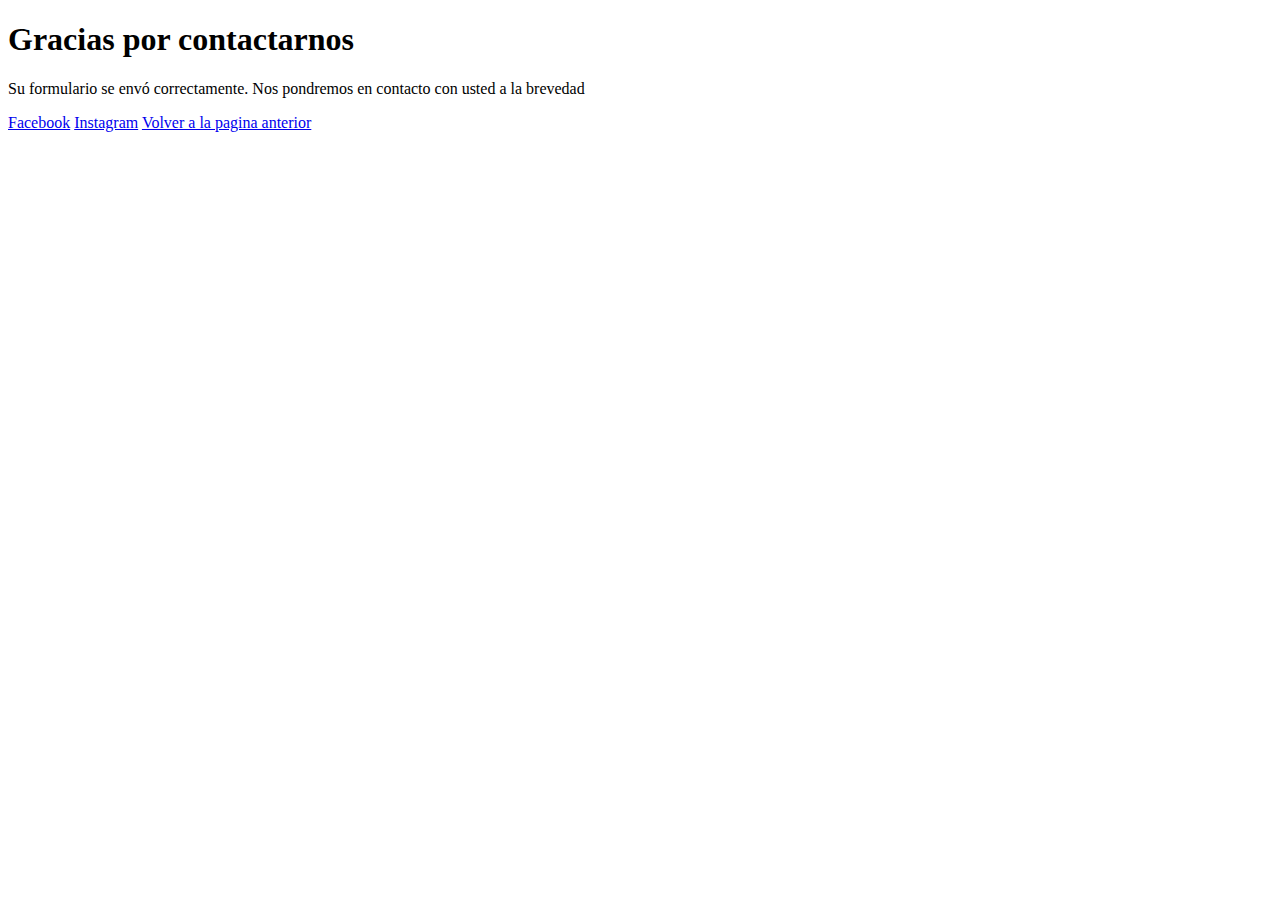
==== form-page.html @ c253213e "form redirection page" ====
<!DOCTYPE html>
<html lang="en">
<head>
    <meta charset="UTF-8">
    <meta http-equiv="X-UA-Compatible" content="IE=edge">
    <meta name="viewport" content="width=device-width, initial-scale=1.0">
    <title>Formulario enviado</title>
</head>
<body>
    <h1>Gracias por contactarnos</h1>
    <p>Su formulario se envó correctamente. Nos pondremos en contacto con usted a la brevedad</p>
    <a target="_blank" href="https://facebook.com">Facebook</a>
    <a target="_blank" href="https://instagram.com">Instagram</a>
    <a href="https://alejandrogsk.github.io/kuchenamoblamientos/">Volver a la pagina anterior</a>
</body>
</html>
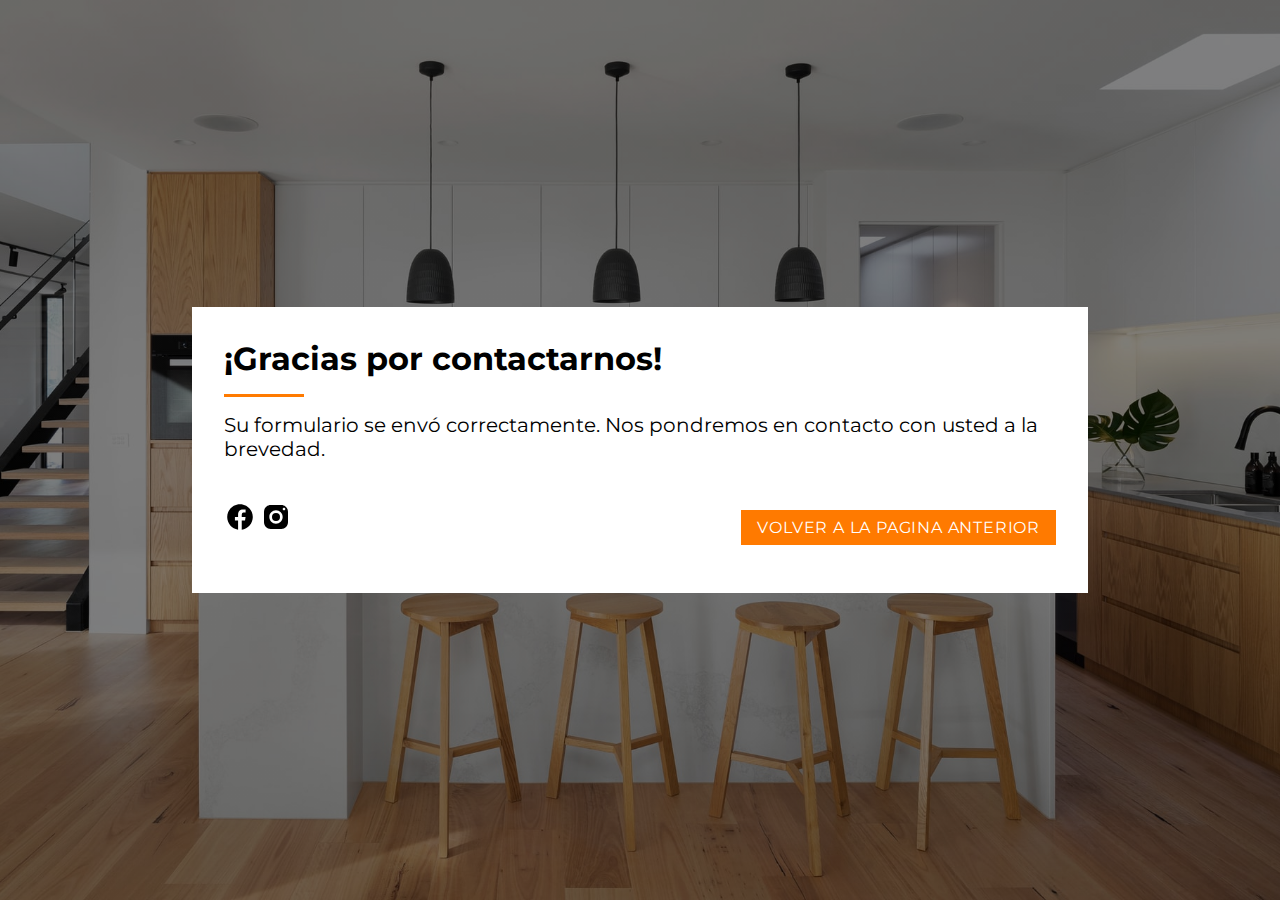
==== commit 6763b73a: "whatsapp design" ====
--- a/form-page.html
+++ b/form-page.html
@@ -5,12 +5,57 @@
     <meta http-equiv="X-UA-Compatible" content="IE=edge">
     <meta name="viewport" content="width=device-width, initial-scale=1.0">
     <title>Formulario enviado</title>
+
+    <link rel="stylesheet" href="./css/main.css">
 </head>
 <body>
-    <h1>Gracias por contactarnos</h1>
-    <p>Su formulario se envó correctamente. Nos pondremos en contacto con usted a la brevedad</p>
-    <a target="_blank" href="https://facebook.com">Facebook</a>
-    <a target="_blank" href="https://instagram.com">Instagram</a>
-    <a href="https://alejandrogsk.github.io/kuchenamoblamientos/">Volver a la pagina anterior</a>
+    <section class="section__thanks">
+        <div>
+            <h1>¡Gracias por contactarnos!</h1>
+            <span class="line-1"></span>
+    <p>Su formulario se envó correctamente. Nos pondremos en contacto con usted a la brevedad.</p>
+    <div class="section__thanks--links">
+        <div class="section__thanks--links-social">
+            <a
+            rel="nofollow"
+            target="_blank"
+            href="https://es-la.facebook.com/kuchen.amoblamientos/"
+        >
+            <svg
+                fill="#000000"
+                xmlns="http://www.w3.org/2000/svg"
+                viewBox="0 0 30 30"
+                width="24px"
+                height="24px"
+            >
+                <path
+                    d="M15,3C8.373,3,3,8.373,3,15c0,6.016,4.432,10.984,10.206,11.852V18.18h-2.969v-3.154h2.969v-2.099c0-3.475,1.693-5,4.581-5 c1.383,0,2.115,0.103,2.461,0.149v2.753h-1.97c-1.226,0-1.654,1.163-1.654,2.473v1.724h3.593L19.73,18.18h-3.106v8.697 C22.481,26.083,27,21.075,27,15C27,8.373,21.627,3,15,3z"
+                />
+            </svg>
+        </a>
+
+        <a
+            rel="nofollow"
+            target="_blank"
+            href="https://es-la.facebook.com/kuchen.amoblamientos/"
+        >
+            <svg
+                fill="#000000"
+                xmlns="http://www.w3.org/2000/svg"
+                viewBox="0 0 24 24"
+                width="30px"
+                height="30px"
+            >
+                <path
+                    d="M 8 3 C 5.239 3 3 5.239 3 8 L 3 16 C 3 18.761 5.239 21 8 21 L 16 21 C 18.761 21 21 18.761 21 16 L 21 8 C 21 5.239 18.761 3 16 3 L 8 3 z M 18 5 C 18.552 5 19 5.448 19 6 C 19 6.552 18.552 7 18 7 C 17.448 7 17 6.552 17 6 C 17 5.448 17.448 5 18 5 z M 12 7 C 14.761 7 17 9.239 17 12 C 17 14.761 14.761 17 12 17 C 9.239 17 7 14.761 7 12 C 7 9.239 9.239 7 12 7 z M 12 9 A 3 3 0 0 0 9 12 A 3 3 0 0 0 12 15 A 3 3 0 0 0 15 12 A 3 3 0 0 0 12 9 z"
+                />
+            </svg>
+        </a>    
+        </div>
+
+        <a class="btn-2" href="https://alejandrogsk.github.io/kuchenamoblamientos/">Volver a la pagina anterior</a>
+    </div>
+        </div>
+    </section>
 </body>
 </html>--- a/css/main.css
+++ b/css/main.css
@@ -0,0 +1,789 @@
+@import url("https://fonts.googleapis.com/css2?family=Montserrat:wght@300;400;500;600;700&display=swap");
+*,
+*:before,
+*:after {
+  box-sizing: inherit;
+  margin: 0;
+  padding: 0;
+  font-family: "Montserrat", sans-serif;
+}
+
+html {
+  box-sizing: border-box;
+  scroll-behavior: smooth;
+}
+
+h2 {
+  font-size: 2rem;
+}
+
+p {
+  font-size: 1.25rem;
+}
+
+h3 {
+  font-size: 1.7rem;
+}
+
+@media (max-width: 50em) {
+  h3 {
+    font-size: 1.6rem;
+  }
+}
+@media (max-width: 37.5em) {
+  h3 {
+    font-size: 1.3rem;
+  }
+}
+@media (max-width: 37.5em) {
+  h2 {
+    font-size: 1.5rem;
+  }
+
+  p {
+    font-size: 1rem;
+  }
+}
+body::-webkit-scrollbar {
+  width: 12px;
+}
+body::-webkit-scrollbar-track {
+  background: #fff;
+}
+body::-webkit-scrollbar-thumb {
+  background-color: #ff7a00;
+  /* color of the scroll thumb */
+  border-radius: 20px;
+  /* roundness of the scroll thumb */
+  border: 3px solid #fff;
+  /* creates padding around scroll thumb */
+}
+body::-webkit-scrollbar-thumb:hover {
+  background-color: #fc871a;
+}
+
+header {
+  align-items: center;
+  display: flex;
+  justify-content: space-between;
+  position: absolute;
+  top: 0;
+  left: 0;
+  right: 0;
+  padding: 1rem;
+}
+
+.header__fixed {
+  position: fixed;
+  background-color: #fff;
+  box-shadow: 0px 1px 5px 0px rgba(0, 0, 0, 0.2);
+}
+@media (max-width: 50em) {
+  .header__fixed {
+    position: absolute;
+  }
+}
+
+footer {
+  padding: 2rem;
+}
+
+.contact__data {
+  display: grid;
+  grid-template-columns: max-content repeat(3, 1fr);
+  justify-items: center;
+  align-items: center;
+}
+@media (max-width: 50em) {
+  .contact__data {
+    grid-template-columns: 1fr;
+    row-gap: 1rem;
+  }
+}
+.contact__data > div:first-child > a {
+  display: inline-block;
+}
+.contact__data > div:first-child > a > svg {
+  height: 5rem;
+  width: 2rem;
+  cursor: pointer;
+  fill: #000;
+  transition: 300ms all;
+}
+.contact__data > div:first-child > a > svg:hover {
+  fill: #ff7a00;
+}
+.contact__data > div > span:last-child {
+  text-decoration: underline;
+  cursor: pointer;
+  transition: 300ms all;
+}
+.contact__data > div > a {
+  color: #000;
+  transition: 300ms all;
+}
+.contact__data > div > a:hover {
+  color: #ff7a00;
+}
+.contact__data > div > span:last-child:hover {
+  color: #ff7a00;
+}
+
+.copyright {
+  text-align: center;
+  margin-top: 2rem;
+}
+
+.logo {
+  align-items: center;
+  display: flex;
+}
+.logo > span {
+  color: #fff;
+  font-size: 2rem;
+  font-weight: 600;
+  text-transform: uppercase;
+  margin-left: 0.25rem;
+}
+.logo > img {
+  height: 1.7rem;
+  width: 1.7rem;
+}
+
+.header__fixed > .logo > span {
+  color: #000;
+}
+
+.nav__icon {
+  cursor: pointer;
+  height: 1rem;
+  margin: 1rem;
+  position: fixed;
+  right: 1rem;
+  transform: rotate(0deg);
+  transition: 0.5s ease-in-out;
+  top: 1rem;
+  width: 3.5rem;
+  z-index: 2;
+  display: none;
+}
+@media (max-width: 50em) {
+  .nav__icon {
+    display: block;
+  }
+}
+.nav__icon > span {
+  background-color: #FF7A00;
+  display: block;
+  position: absolute;
+  height: 5px;
+  width: 3.5rem;
+  left: 0;
+  transform: rotate(0deg);
+  transition: 0.25s ease-in-out;
+}
+.nav__icon > span:first-child {
+  top: 0rem;
+}
+.nav__icon > span:last-child {
+  top: 0.75rem;
+}
+.nav__icon.menu__open > span:first-child {
+  top: 6px;
+  transform: rotate(145deg);
+}
+.nav__icon.menu__open > span:last-child {
+  top: 6px;
+  transform: rotate(-145deg);
+}
+
+/*Navigation*/
+@media (max-width: 50em) {
+  .responsive__menu {
+    background-color: #fff;
+    position: fixed;
+    top: 0;
+    right: 0;
+    bottom: 0;
+    width: 25rem;
+    z-index: 1;
+    border-left: 1px #ff7a00 solid;
+    transform: translateX(30rem);
+    transition: 300ms ease-in-out;
+  }
+}
+@media (max-width: 37.5em) {
+  .responsive__menu {
+    width: 22rem;
+  }
+}
+@media (max-width: 25em) {
+  .responsive__menu {
+    width: 20rem;
+  }
+}
+@media (max-width: 20em) {
+  .responsive__menu {
+    width: 18rem;
+  }
+}
+.responsive__menu > ul {
+  display: flex;
+  list-style: none;
+}
+@media (max-width: 50em) {
+  .responsive__menu > ul {
+    list-style: none;
+    margin: 5rem auto auto;
+    flex-direction: column;
+    padding: 1rem;
+  }
+}
+.responsive__menu > ul > li {
+  margin-left: 1rem;
+}
+@media (max-width: 50em) {
+  .responsive__menu > ul > li {
+    margin-top: 1rem;
+    text-transform: uppercase;
+  }
+}
+.responsive__menu > ul > li > a {
+  text-decoration: none;
+  color: #fff;
+  text-transform: capitalize;
+  font-weight: 500;
+  transition: 200ms color;
+}
+@media (max-width: 50em) {
+  .responsive__menu > ul > li > a {
+    font-size: 1.2rem;
+    text-decoration: none;
+    color: #000;
+    text-transform: capitalize;
+    font-weight: 500;
+  }
+}
+.responsive__menu > ul > li > a:hover {
+  color: #ff7a00;
+}
+.responsive__menu.show__menu {
+  transform: translateX(0rem);
+}
+
+.header__fixed > .responsive__menu > ul > li > a {
+  color: #000;
+}
+.header__fixed > .responsive__menu > ul > li > a:hover {
+  color: #ff7a00;
+}
+
+.btn-1 {
+  text-decoration: none;
+  background-color: #fff;
+  border: none;
+  color: #000;
+  padding: 1rem 2rem;
+  cursor: pointer;
+  font-size: 1.2rem;
+  font-family: "Montserrat", sans-serif;
+  font-weight: 400;
+  text-transform: uppercase;
+  letter-spacing: 0.05rem;
+  transition: all 300ms;
+}
+.btn-1:hover {
+  background-color: #ff7a00;
+  color: #fff;
+  transform: translate(1px, -2px);
+}
+@media (max-width: 800px) {
+  .btn-1 {
+    background-color: #fff;
+    border: none;
+    color: black;
+    padding: 1rem 2rem;
+    cursor: pointer;
+    font-size: 1rem;
+    font-weight: 400;
+    text-transform: uppercase;
+    letter-spacing: 0.05rem;
+    transition: all 0.4s;
+  }
+}
+
+.btn-2 {
+  background-color: #ff7a00;
+  border: none;
+  color: #fff;
+  padding: 0.5rem 1rem;
+  cursor: pointer;
+  font-size: 1rem;
+  font-weight: 400;
+  text-transform: uppercase;
+  letter-spacing: 0.05rem;
+  transition: all 300ms;
+  margin-top: 1rem;
+  text-decoration: none;
+}
+.btn-2:hover {
+  background-color: #fc871a;
+}
+@media (max-width: 600px) {
+  .btn-2 {
+    width: 100%;
+  }
+}
+
+.line-1 {
+  background-color: #ff7a00;
+  display: block;
+  height: 3px;
+  width: 5rem;
+  margin: 1rem 0;
+}
+
+.whatsapp__btn {
+  background-color: #25D366;
+  border-radius: 50%;
+  box-shadow: 0px 0px 7px 0px rgba(0, 0, 0, 0.3);
+  cursor: pointer;
+  position: fixed;
+  bottom: 2rem;
+  right: 2rem;
+  display: flex;
+  padding: 0.5rem;
+  justify-content: center;
+  align-items: center;
+}
+@media (max-width: 50em) {
+  .whatsapp__btn {
+    bottom: 1rem;
+    right: 1rem;
+  }
+}
+.whatsapp__btn > svg {
+  height: 2.25rem;
+  width: 2.25rem;
+}
+
+.section1 {
+  background-image: linear-gradient(to bottom, rgba(0, 0, 0, 0.5), rgba(0, 0, 0, 0.5)), url("../assets/images/image1.jpg");
+  background-size: cover;
+  background-position: center;
+  min-height: 100vh;
+  width: 100%;
+  color: #fff;
+  align-items: center;
+  display: grid;
+}
+.section1 > div {
+  margin-left: 5rem;
+  max-width: 40%;
+}
+.section1 > div > h1 {
+  text-transform: uppercase;
+  margin-bottom: 0.5rem;
+  font-size: 2.5rem;
+  font-weight: 700;
+}
+.section1 > div > h1 > span {
+  color: #ff7a00;
+  font-size: inherit;
+}
+.section1 > div > p {
+  font-size: 1.5rem;
+  font-weight: 500;
+}
+@media (max-width: 65.62em) {
+  .section1 > div {
+    margin-left: 2rem;
+    max-width: 60%;
+  }
+}
+@media (max-width: 50em) {
+  .section1 > div {
+    margin-left: 1rem;
+    max-width: 80%;
+  }
+  .section1 > div > h1 {
+    font-size: 2.25rem;
+  }
+  .section1 > div > p {
+    font-size: 1.25rem;
+  }
+}
+@media (max-width: 37.5em) {
+  .section1 > div {
+    margin: 1rem;
+    max-width: 100%;
+  }
+  .section1 > div > h1 {
+    font-size: 2rem;
+  }
+  .section1 > div > p {
+    font-size: 1rem;
+  }
+}
+
+.section2 {
+  min-height: 80vh;
+  display: grid;
+  grid-template-columns: 1fr 1fr;
+  margin: 4rem;
+}
+.section2__left {
+  display: flex;
+  flex-direction: column;
+  justify-content: center;
+}
+.section2__left > div:last-child {
+  margin-top: 2rem;
+}
+.section2__left > div:last-child > .about__services {
+  display: grid;
+  grid-template-columns: min-content 1fr;
+  align-items: start;
+  row-gap: 1rem;
+  column-gap: 0.5rem;
+}
+.section2__left > div:last-child > .about__services > img {
+  margin-top: 3px;
+}
+.section2__right {
+  display: flex;
+  justify-content: center;
+  align-items: center;
+}
+.section2__right > img {
+  height: 80vh;
+  max-height: 1000px;
+  width: auto;
+}
+@media (max-width: 50em) {
+  .section2 {
+    grid-template-columns: 1fr;
+    margin: 1.5rem;
+    gap: 2rem;
+  }
+  .section2__right > img {
+    height: auto;
+    width: 100%;
+  }
+}
+@media (max-width: 37.5em) {
+  .section2 {
+    grid-template-columns: 1fr;
+    margin: 1rem;
+  }
+}
+
+.section3 {
+  min-height: 40vh;
+  background-image: linear-gradient(to bottom, rgba(0, 0, 0, 0.5), rgba(0, 0, 0, 0.5)), url("../assets/images/image1.jpg");
+  background-size: cover;
+  background-position: center;
+  background-attachment: fixed;
+  color: #fff;
+  padding: 3rem;
+  display: grid;
+  align-items: center;
+  justify-items: center;
+  grid-template-columns: repeat(3, 1fr);
+}
+@media (max-width: 50em) {
+  .section3 {
+    padding: 1.5rem;
+    display: grid;
+    align-items: center;
+    justify-items: center;
+    grid-template-columns: 1fr;
+    row-gap: 1.5rem;
+  }
+}
+.section3 > div {
+  display: flex;
+  flex-direction: column;
+  justify-content: center;
+  align-items: center;
+}
+.section3 > div > span {
+  font-weight: 600;
+  font-size: 2rem;
+  letter-spacing: 0.08rem;
+}
+
+.section4 {
+  min-height: 80vh;
+  display: flex;
+  justify-content: center;
+  flex-direction: column;
+  align-items: center;
+  margin: 4rem;
+}
+.section4__items {
+  display: grid;
+  grid-template-columns: repeat(3, 1fr);
+}
+.section4__item {
+  display: grid;
+  grid-template-columns: min-content 1fr;
+  align-items: center;
+  column-gap: 0.5rem;
+}
+.section4__item > h3 {
+  font-weight: 500;
+}
+.section4__item > img {
+  height: 30px;
+  width: 30px;
+}
+.section4__item > p {
+  grid-column: 2/3;
+}
+@media (max-width: 50em) {
+  .section4 {
+    margin: 1.5rem;
+  }
+  .section4__items {
+    grid-template-columns: 1fr;
+    row-gap: 2rem;
+  }
+}
+@media (max-width: 37.5em) {
+  .section4 {
+    margin: 1rem;
+  }
+}
+
+.section5 {
+  min-height: 40vh;
+  background-image: linear-gradient(to bottom, rgba(0, 0, 0, 0.5), rgba(0, 0, 0, 0.5)), url("../assets/images/image2.jpg");
+  background-size: cover;
+  background-position: center;
+  background-attachment: fixed;
+  color: #fff;
+  padding: 3rem;
+  display: flex;
+  align-items: center;
+  justify-content: center;
+}
+
+.section6 {
+  min-height: 80vh;
+  display: grid;
+  grid-template-columns: 1fr 1fr;
+  margin: 4rem;
+}
+@media (max-width: 50em) {
+  .section6 {
+    grid-template-columns: 1fr;
+    margin: 1.5rem;
+    row-gap: 2rem;
+  }
+}
+@media (max-width: 37.5em) {
+  .section6 {
+    margin: 1rem;
+    row-gap: 1.5rem;
+  }
+}
+.section6__left {
+  display: flex;
+  justify-content: center;
+  align-items: center;
+}
+.section6__left > img {
+  height: 80vh;
+  max-height: 1000px;
+  width: auto;
+}
+@media (max-width: 50em) {
+  .section6__left > img {
+    height: auto;
+    width: 100%;
+  }
+}
+.section6__right .plans__list {
+  display: grid;
+  grid-template-columns: 1fr;
+  row-gap: 2rem;
+  margin-top: 2rem;
+}
+@media (max-width: 65.62em) {
+  .section6__right .plans__list {
+    margin-top: 1rem;
+  }
+}
+.section6__right .plans__list--item {
+  display: grid;
+  grid-template-columns: min-content 1fr;
+  column-gap: 0.5rem;
+  row-gap: 0.75rem;
+}
+.section6__right .plans__list--item > h3 {
+  font-weight: 500;
+}
+.section6__right .plans__list--item > p {
+  grid-column: 2/3;
+}
+.section6__right .plans__list--item-symbol {
+  font-weight: 500;
+  font-size: 1.7rem;
+}
+@media (max-width: 50em) {
+  .section6__right .plans__list--item-symbol {
+    font-size: 1.6rem;
+  }
+}
+@media (max-width: 37.5em) {
+  .section6__right .plans__list--item-symbol {
+    font-size: 1.3rem;
+  }
+}
+.section6__right .plans__list--item-point {
+  color: #ff7a00;
+  font-size: inherit;
+}
+
+.section7 {
+  align-items: center;
+  background-image: linear-gradient(to bottom, rgba(0, 0, 0, 0.5), rgba(0, 0, 0, 0.5)), url("../assets/images/image1.jpg");
+  background-position: center;
+  background-size: cover;
+  display: flex;
+  justify-content: center;
+  min-height: 100vh;
+}
+.section7__contact {
+  background-color: #fff;
+  display: flex;
+  flex-direction: column;
+  margin: 1rem;
+  padding: 2rem;
+  width: 30rem;
+}
+@media (max-width: 37.5em) {
+  .section7__contact {
+    display: flex;
+    flex-direction: column;
+    padding: 1rem;
+    margin: 1rem;
+    width: 25rem;
+  }
+}
+.section7__contact > h6 {
+  font-size: 1.5rem;
+}
+@media (max-width: 50em) {
+  .section7__contact > h6 {
+    font-size: 1.3rem;
+  }
+}
+@media (max-width: 37.5em) {
+  .section7__contact > h6 {
+    font-size: 1.1rem;
+  }
+}
+.section7__form > div > input {
+  outline: 0;
+  border-width: 0 0 1px;
+  border-color: #617d88;
+  font-size: 1rem;
+}
+.section7__form--par-horizontal {
+  display: flex;
+  justify-content: space-between;
+  margin-bottom: 1rem;
+}
+@media (max-width: 50em) {
+  .section7__form--par-horizontal {
+    display: flex;
+    flex-direction: column;
+    margin-bottom: 1rem;
+  }
+  .section7__form--par-horizontal > input:first-child {
+    margin-bottom: 1rem;
+  }
+}
+.section7__form--par-horizontal > input {
+  width: 48%;
+}
+@media (max-width: 50em) {
+  .section7__form--par-horizontal > input {
+    width: 100%;
+  }
+}
+.section7__form--par-vertical {
+  display: flex;
+  flex-direction: column;
+}
+.section7__form--par-vertical > input {
+  width: 100%;
+  margin-bottom: 1rem;
+}
+.section7__form--plans-options {
+  display: flex;
+}
+.section7__form--plans-options > div {
+  margin-right: 0.5rem;
+  display: inline-block;
+}
+.section7__form--message {
+  display: flex;
+  flex-direction: column;
+  margin-top: 1rem;
+}
+.section7__form--message > textarea {
+  height: 5rem;
+  width: 100%;
+  resize: none;
+  outline: 0;
+  border-color: #617d88;
+  font-size: 0.9rem;
+  margin-top: 0.5rem;
+}
+
+.section__thanks {
+  background-image: linear-gradient(to bottom, rgba(0, 0, 0, 0.5), rgba(0, 0, 0, 0.5)), url("../assets/images/image1.jpg");
+  background-size: cover;
+  background-position: center;
+  min-height: 100vh;
+  width: 100%;
+  color: #fff;
+  align-items: center;
+  justify-items: center;
+  display: grid;
+  color: #000;
+}
+.section__thanks > div {
+  background-color: #fff;
+  max-width: 70%;
+  padding: 2rem;
+}
+.section__thanks > div > h1 {
+  font-size: 2rem;
+}
+.section__thanks > div > p {
+  margin: 1rem 0;
+}
+.section__thanks--links {
+  align-items: center;
+  display: flex;
+  justify-content: space-between;
+}
+.section__thanks--links-social > a {
+  display: inline-block;
+}
+.section__thanks--links-social > a > svg {
+  height: 5rem;
+  width: 2rem;
+  cursor: pointer;
+  fill: #000;
+  transition: 300ms all;
+}
+.section__thanks--links-social > a > svg:hover {
+  fill: #ff7a00;
+}
+
+/*# sourceMappingURL=main.css.map */
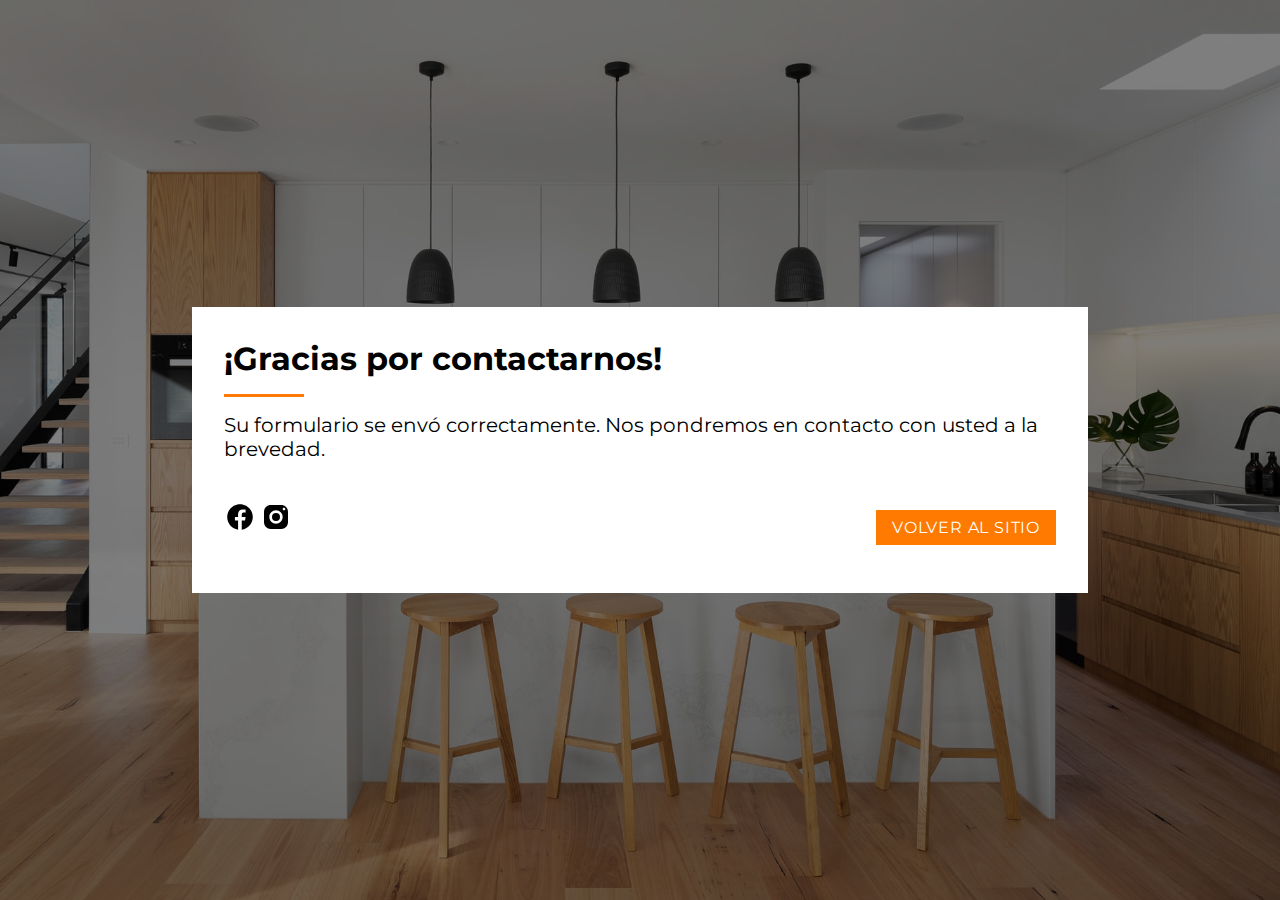
==== commit 221c3989: "responsivenes for reditection page is now fixed" ====
--- a/form-page.html
+++ b/form-page.html
@@ -53,7 +53,7 @@
         </a>    
         </div>
 
-        <a class="btn-2" href="https://alejandrogsk.github.io/kuchenamoblamientos/">Volver a la pagina anterior</a>
+        <a class="btn-2" href="https://alejandrogsk.github.io/kuchenamoblamientos/">Volver al sitio</a>
     </div>
         </div>
     </section>
--- a/css/main.css
+++ b/css/main.css
@@ -764,6 +764,11 @@
 .section__thanks > div > h1 {
   font-size: 2rem;
 }
+@media (max-width: 37.5em) {
+  .section__thanks > div > h1 {
+    font-size: 1.5rem;
+  }
+}
 .section__thanks > div > p {
   margin: 1rem 0;
 }
@@ -771,6 +776,15 @@
   align-items: center;
   display: flex;
   justify-content: space-between;
+}
+@media (max-width: 37.5em) {
+  .section__thanks--links {
+    flex-direction: column;
+    align-items: start;
+  }
+}
+.section__thanks--links a {
+  text-align: center;
 }
 .section__thanks--links-social > a {
   display: inline-block;
